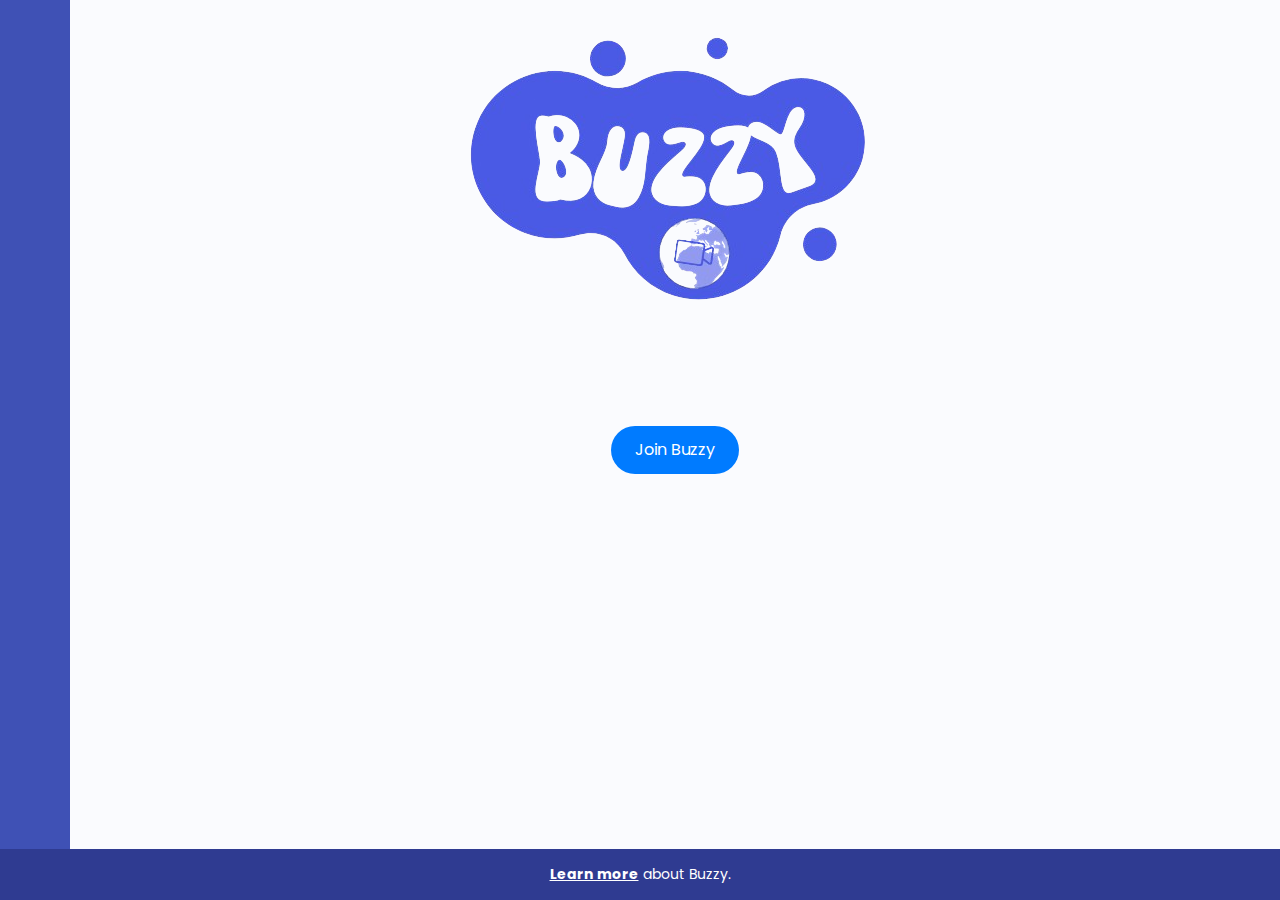
==== index.html @ 1bd23313 "Add files via upload" ====
<!DOCTYPE html>
<html lang="en">
  <head>
    <meta charset="UTF-8" />
    <meta http-equiv="X-UA-Compatible" content="IE=edge" />
    <meta name="viewport" content="width=device-width, initial-scale=1.0" />
    <title>Buzzy - Video Meetings</title>
    <link href="https://cdn.lineicons.com/4.0/lineicons.css" rel="stylesheet" />
    <link
      href="https://cdn.jsdelivr.net/npm/bootstrap@5.3.0-alpha3/dist/css/bootstrap.min.css"
      rel="stylesheet"
    />
    <link rel="stylesheet" href="style.css" />
  </head>

  <body>
    <div class="wrapper">
      <aside id="sidebar">
        <div class="d-flex">
          <button class="toggle-btn" type="button">
            <i class="lni lni-grid-alt"></i>
          </button>
          <div class="sidebar-logo">
            <a href="#">Buzzy!</a>
          </div>
        </div>
        <ul class="sidebar-nav">
          <li class="sidebar-item">
            <a href="#" class="sidebar-link">
              <i class="lni lni-user"></i>
              <span>Profile</span>
            </a>
          </li>
          <li class="sidebar-item">
            <a href="#" class="sidebar-link">
              <i class="lni lni-agenda"></i>
              <span>Task</span>
            </a>
          </li>
          <li class="sidebar-item">
            <a
              href="#auth"
              class="sidebar-link collapsed has-dropdown"
              data-bs-toggle="collapse"
              aria-expanded="false"
            >
              <i class="lni lni-protection"></i>
              <span>Auth</span>
            </a>
            <ul id="auth" class="sidebar-dropdown list-unstyled collapse">
              <li class="sidebar-item">
                <a href="#" class="sidebar-link">Login</a>
              </li>
              <li class="sidebar-item">
                <a href="#" class="sidebar-link">Register</a>
              </li>
            </ul>
          </li>
          <li class="sidebar-item">
            <a
              href="#multi"
              class="sidebar-link collapsed has-dropdown"
              data-bs-toggle="collapse"
              aria-expanded="false"
            >
              <i class="lni lni-layout"></i>
              <span>Multi Level</span>
            </a>
            <ul id="multi" class="sidebar-dropdown list-unstyled collapse">
              <li class="sidebar-item">
                <a
                  href="#multi-two"
                  class="sidebar-link collapsed"
                  data-bs-toggle="collapse"
                  aria-expanded="false"
                >
                  Two Links
                </a>
                <ul
                  id="multi-two"
                  class="sidebar-dropdown list-unstyled collapse"
                >
                  <li class="sidebar-item">
                    <a href="#" class="sidebar-link">Link 1</a>
                  </li>
                  <li class="sidebar-item">
                    <a href="#" class="sidebar-link">Link 2</a>
                  </li>
                </ul>
              </li>
            </ul>
          </li>
          <li class="sidebar-item">
            <a href="#" class="sidebar-link">
              <i class="lni lni-popup"></i>
              <span>Notification</span>
            </a>
          </li>
          <li class="sidebar-item">
            <a href="#" class="sidebar-link">
              <i class="lni lni-cog"></i>
              <span>Setting</span>
            </a>
          </li>
        </ul>
        <div class="sidebar-footer">
          <a href="#" class="sidebar-link">
            <i class="lni lni-exit"></i>
            <span>Logout</span>
          </a>
        </div>
      </aside>

      <div class="main p-3">
        <div class="text-center">
          <img src="image_1.png" alt="Buzzy Logo" />
        </div>
      
        <!-- Join Meeting Button -->
        <div class="join-meeting">
          <button class="btn">Join Buzzy</button>
        </div>
      </div>
      

    <!-- Footer -->
    <div class="footer"><a href="#">Learn more</a> about Buzzy.</div>

    <script src="https://cdn.jsdelivr.net/npm/bootstrap@5.3.0-alpha3/dist/js/bootstrap.bundle.min.js"></script>
    <script src="script.js"></script>
  </body>
</html>
---- style.css ----
@import url("https://fonts.googleapis.com/css2?family=Poppins:wght@400;600&display=swap");

* {
  box-sizing: border-box;
  margin: 0;
  padding: 0;
}

body {
  font-family: "Poppins", sans-serif;
  background-color: #fafbfe;
}

/* Wrapper to keep sidebar and main content structured */
.wrapper {
  display: flex;
  min-height: 100vh;
}

/* Main Content */
.main {
  flex-grow: 1;
  padding: 20px;
  transition: all 0.35s ease-in-out;
  text-align: center;
}

/* Sidebar */
#sidebar {
  width: 70px;
  min-width: 70px;
  background-color: #3f51b5; /* Sidebar Background */
  display: flex;
  flex-direction: column;
  transition: all 0.3s ease-in-out;
  color: #ffffff;
}

/* Expand Sidebar */
#sidebar.expand {
  width: 260px;
  min-width: 260px;
}

/* Sidebar Toggle Button */
.toggle-btn {
  background-color: transparent;
  border: none;
  padding: 1rem;
  cursor: pointer;
}

.toggle-btn i {
  font-size: 1.5rem;
  color: #fff;
}

/* Sidebar Logo */
.sidebar-logo {
  padding: 1rem;
  text-align: center;
}

.sidebar-logo a {
  color: #fff;
  font-size: 1.2rem;
  font-weight: 600;
}

/* Hide text when sidebar is collapsed */
#sidebar:not(.expand) .sidebar-logo,
#sidebar:not(.expand) a.sidebar-link span {
  display: none;
}

/* Sidebar Navigation */
.sidebar-nav {
  flex-grow: 1;
  padding: 1rem 0;
}

.sidebar-item {
  position: relative;
}

.sidebar-link {
  display: flex;
  align-items: center;
  padding: 0.75rem 1.5rem;
  color: #ffffff;
  font-size: 0.95rem;
  text-decoration: none;
  white-space: nowrap;
  border-left: 3px solid transparent;
  transition: background 0.3s;
}

.sidebar-link i {
  font-size: 1.2rem;
  margin-right: 1rem;
}

.sidebar-link:hover {
  background-color: rgba(255, 255, 255, 0.1);
  border-left: 3px solid #ffcc00;
  color: #ffcc00;
}

/* Sidebar Dropdown */
.sidebar-dropdown {
  display: none;
  background: rgba(255, 255, 255, 0.1);
  margin-left: 15px;
  padding-left: 10px;
  border-left: 2px solid rgba(255, 255, 255, 0.2);
}

.sidebar-item .has-dropdown {
  cursor: pointer;
}

.sidebar-item .has-dropdown + .sidebar-dropdown {
  display: none;
}

.sidebar-item .has-dropdown[aria-expanded="true"] + .sidebar-dropdown {
  display: block;
}

/* Sidebar Footer */
.sidebar-footer {
  padding: 1rem;
  text-align: center;
}

.sidebar-footer a {
  color: #ffffff;
  font-size: 1rem;
  text-decoration: none;
}

.sidebar-footer a:hover {
  color: #ffcc00;
}

/* Footer */
.footer {
  background: #2f3b91; /* Darker Blue */
  color: #ffffff;
  font-size: 14px;
  text-align: center;
  padding: 15px;
  position: fixed;
  width: 100%;
  bottom: 0;
}

.footer a {
  color: #ffffff;
  font-weight: bold;
}

.footer a:hover {
  text-decoration: underline;
}

/* Join Meeting Button */
/* Center the Join Meeting Button */
.join-meeting {
  text-align: center;
  margin-top: 20px; /* Adjust as needed */
}

/* Style for the Join Meeting Button */
.join-meeting .btn {
  font-size: 1rem;
  padding: 12px 24px;
  border-radius: 25px;
  background: #007bff; /* Brighter Blue */
  color: white;
  border: none;
  transition: all 0.3s ease;
}

.join-meeting .btn:hover {
  background: #0056b3;
  transform: scale(1.05);
}
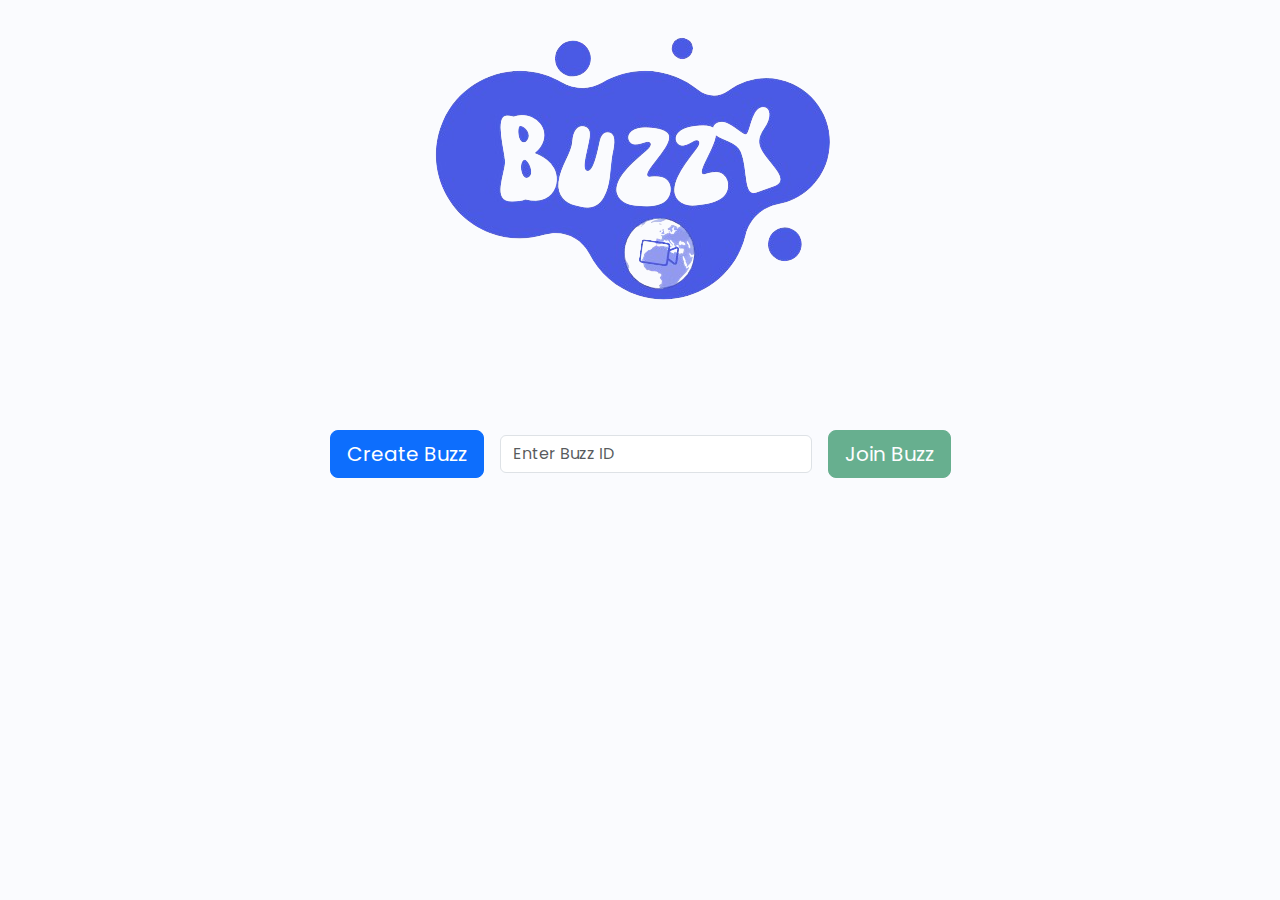
==== commit 4fec4c51: "Update index.html" ====
--- a/index.html
+++ b/index.html
@@ -15,7 +15,7 @@
 
   <body>
     <div class="wrapper">
-      <aside id="sidebar">
+      <!-- <aside id="sidebar">
         <div class="d-flex">
           <button class="toggle-btn" type="button">
             <i class="lni lni-grid-alt"></i>
@@ -26,9 +26,9 @@
         </div>
         <ul class="sidebar-nav">
           <li class="sidebar-item">
-            <a href="#" class="sidebar-link">
+            <a href="acc_create.html" class="sidebar-link">
               <i class="lni lni-user"></i>
-              <span>Profile</span>
+              <span>Create Account</span>
             </a>
           </li>
           <li class="sidebar-item">
@@ -109,22 +109,41 @@
             <span>Logout</span>
           </a>
         </div>
-      </aside>
+      </aside> -->
 
       <div class="main p-3">
         <div class="text-center">
           <img src="image_1.png" alt="Buzzy Logo" />
         </div>
-      
-        <!-- Join Meeting Button -->
-        <div class="join-meeting">
-          <button class="btn">Join Buzzy</button>
-        </div>
-      </div>
-      
 
-    <!-- Footer -->
-    <div class="footer"><a href="#">Learn more</a> about Buzzy.</div>
+        <div
+          class="d-flex justify-content-center align-items-center mt-4 gap-3"
+        >
+          <!-- Create Meeting Button -->
+          <a href="meeting.html" class="btn btn-primary btn-lg">Create Buzz</a>
+
+          <!-- Input Box -->
+          <input type="text" id="buzzID" class="form-control w-25" placeholder="Enter Buzz ID" required oninput="toggleJoinButton()" />
+
+          <!-- Join Meeting Button (Initially Disabled) -->
+          <a href="#" id="joinBuzzBtn" class="btn btn-success btn-lg disabled">Join Buzz</a>
+
+          <script>
+            function toggleJoinButton() {
+              let input = document.getElementById("buzzID");
+              let button = document.getElementById("joinBuzzBtn");
+
+              // Enable button if input is not empty
+              if (input.value.trim() !== "") {
+                button.classList.remove("disabled");
+                button.href = "meeting.html?room=" + encodeURIComponent(input.value.trim()); // Redirect to room
+              } else {
+                button.classList.add("disabled");
+                button.removeAttribute("href");
+              }
+            }
+          </script>
+
 
     <script src="https://cdn.jsdelivr.net/npm/bootstrap@5.3.0-alpha3/dist/js/bootstrap.bundle.min.js"></script>
     <script src="script.js"></script>
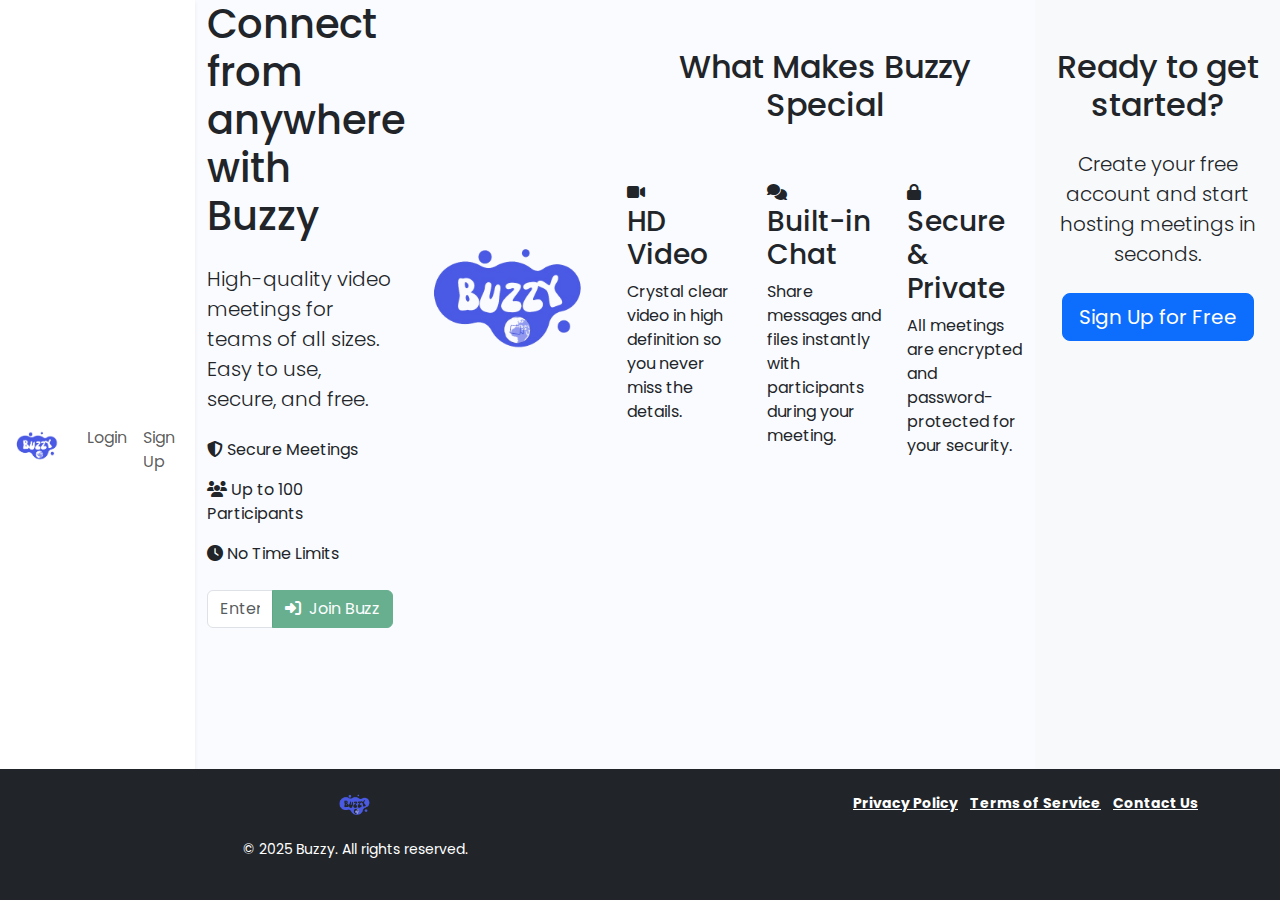
==== commit be8ce886: "Update index.html" ====
--- a/index.html
+++ b/index.html
@@ -10,142 +10,239 @@
       href="https://cdn.jsdelivr.net/npm/bootstrap@5.3.0-alpha3/dist/css/bootstrap.min.css"
       rel="stylesheet"
     />
+    <link rel="stylesheet" href="https://cdnjs.cloudflare.com/ajax/libs/font-awesome/6.4.0/css/all.min.css" />
     <link rel="stylesheet" href="style.css" />
   </head>
 
   <body>
     <div class="wrapper">
-      <!-- <aside id="sidebar">
-        <div class="d-flex">
-          <button class="toggle-btn" type="button">
-            <i class="lni lni-grid-alt"></i>
+      <!-- Navigation Bar -->
+      <nav class="navbar navbar-expand-lg navbar-light bg-white shadow-sm">
+        <div class="container">
+          <a class="navbar-brand" href="#">
+            <img src="image_1.png" alt="Buzzy Logo" height="40" />
+          </a>
+          
+          <!-- This button is needed for responsive design -->
+          <button class="navbar-toggler" type="button" data-bs-toggle="collapse" data-bs-target="#navbarNav" 
+                  aria-controls="navbarNav" aria-expanded="false" aria-label="Toggle navigation">
+            <span class="navbar-toggler-icon"></span>
           </button>
-          <div class="sidebar-logo">
-            <a href="#">Buzzy!</a>
-          </div>
-        </div>
-        <ul class="sidebar-nav">
-          <li class="sidebar-item">
-            <a href="acc_create.html" class="sidebar-link">
-              <i class="lni lni-user"></i>
-              <span>Create Account</span>
-            </a>
-          </li>
-          <li class="sidebar-item">
-            <a href="#" class="sidebar-link">
-              <i class="lni lni-agenda"></i>
-              <span>Task</span>
-            </a>
-          </li>
-          <li class="sidebar-item">
-            <a
-              href="#auth"
-              class="sidebar-link collapsed has-dropdown"
-              data-bs-toggle="collapse"
-              aria-expanded="false"
-            >
-              <i class="lni lni-protection"></i>
-              <span>Auth</span>
-            </a>
-            <ul id="auth" class="sidebar-dropdown list-unstyled collapse">
-              <li class="sidebar-item">
-                <a href="#" class="sidebar-link">Login</a>
+          
+          <!-- Login/Signup buttons (Shows when logged out) -->
+          <div class="collapse navbar-collapse" id="navbarNav">
+            <ul class="navbar-nav ms-auto" id="authLinks">
+              <li class="nav-item">
+                <a class="nav-link" href="login.html">Login</a>
               </li>
-              <li class="sidebar-item">
-                <a href="#" class="sidebar-link">Register</a>
+              <li class="nav-item">
+                <a class="nav-link" href="signup.html">Sign Up</a>
               </li>
             </ul>
-          </li>
-          <li class="sidebar-item">
-            <a
-              href="#multi"
-              class="sidebar-link collapsed has-dropdown"
-              data-bs-toggle="collapse"
-              aria-expanded="false"
-            >
-              <i class="lni lni-layout"></i>
-              <span>Multi Level</span>
-            </a>
-            <ul id="multi" class="sidebar-dropdown list-unstyled collapse">
-              <li class="sidebar-item">
-                <a
-                  href="#multi-two"
-                  class="sidebar-link collapsed"
-                  data-bs-toggle="collapse"
-                  aria-expanded="false"
-                >
-                  Two Links
-                </a>
-                <ul
-                  id="multi-two"
-                  class="sidebar-dropdown list-unstyled collapse"
-                >
-                  <li class="sidebar-item">
-                    <a href="#" class="sidebar-link">Link 1</a>
-                  </li>
-                  <li class="sidebar-item">
-                    <a href="#" class="sidebar-link">Link 2</a>
-                  </li>
-                </ul>
-              </li>
+          </div>
+          
+          <!-- User Profile (Shows when logged in) -->
+          <div class="user-profile ms-auto" id="userProfileSection" style="display: none;">
+            <button class="btn dropdown-toggle" type="button" id="userDropdown" data-bs-toggle="dropdown" aria-expanded="false">
+              <span id="navUsername">User</span>
+              <i class="fas fa-user-circle ms-2"></i>
+            </button>
+            <ul class="dropdown-menu dropdown-menu-end" aria-labelledby="userDropdown">
+              <li><a class="dropdown-item" href="#">My Profile</a></li>
+              <li><a class="dropdown-item" href="#">Settings</a></li>
+              <li><hr class="dropdown-divider"></li>
+              <li><a class="dropdown-item" href="#" id="logoutBtn">Logout</a></li>
             </ul>
-          </li>
-          <li class="sidebar-item">
-            <a href="#" class="sidebar-link">
-              <i class="lni lni-popup"></i>
-              <span>Notification</span>
-            </a>
-          </li>
-          <li class="sidebar-item">
-            <a href="#" class="sidebar-link">
-              <i class="lni lni-cog"></i>
-              <span>Setting</span>
-            </a>
-          </li>
-        </ul>
-        <div class="sidebar-footer">
-          <a href="#" class="sidebar-link">
-            <i class="lni lni-exit"></i>
-            <span>Logout</span>
-          </a>
-        </div>
-      </aside> -->
+          </div>
+        </div>
+      </nav>
 
-      <div class="main p-3">
-        <div class="text-center">
-          <img src="image_1.png" alt="Buzzy Logo" />
-        </div>
-
-        <div
-          class="d-flex justify-content-center align-items-center mt-4 gap-3"
-        >
-          <!-- Create Meeting Button -->
-          <a href="meeting.html" class="btn btn-primary btn-lg">Create Buzz</a>
-
-          <!-- Input Box -->
-          <input type="text" id="buzzID" class="form-control w-25" placeholder="Enter Buzz ID" required oninput="toggleJoinButton()" />
-
-          <!-- Join Meeting Button (Initially Disabled) -->
-          <a href="#" id="joinBuzzBtn" class="btn btn-success btn-lg disabled">Join Buzz</a>
-
-          <script>
-            function toggleJoinButton() {
-              let input = document.getElementById("buzzID");
-              let button = document.getElementById("joinBuzzBtn");
-
-              // Enable button if input is not empty
-              if (input.value.trim() !== "") {
-                button.classList.remove("disabled");
-                button.href = "meeting.html?room=" + encodeURIComponent(input.value.trim()); // Redirect to room
-              } else {
-                button.classList.add("disabled");
-                button.removeAttribute("href");
-              }
-            }
-          </script>
-
+      <!-- Hero Section -->
+      <div class="hero-section">
+        <div class="container">
+          <div class="row align-items-center">
+            <div class="col-lg-6">
+              <h1 class="mb-4">Connect from anywhere with Buzzy</h1>
+              <p class="lead mb-4">High-quality video meetings for teams of all sizes. Easy to use, secure, and free.</p>
+              
+              <div class="d-flex flex-wrap gap-3 mb-4">
+                <div class="feature">
+                  <i class="fas fa-shield-alt"></i>
+                  <span>Secure Meetings</span>
+                </div>
+                <div class="feature">
+                  <i class="fas fa-users"></i>
+                  <span>Up to 100 Participants</span>
+                </div>
+                <div class="feature">
+                  <i class="fas fa-clock"></i>
+                  <span>No Time Limits</span>
+                </div>
+              </div>
+              
+              <div class="meeting-controls">
+                <!-- For logged in users -->
+                <div id="loggedInControls" style="display: none;">
+                  <a href="#" id="createMeetingBtn" class="btn btn-primary btn-lg me-2">
+                    <i class="fas fa-plus-circle me-2"></i>Create Buzz
+                  </a>
+                </div>
+                
+                <!-- Join meeting section - visible to all -->
+                <div class="join-meeting-section mt-3">
+                  <div class="input-group">
+                    <input type="text" id="buzzID" class="form-control" placeholder="Enter Buzz ID" required>
+                    <a href="#" id="joinBuzzBtn" class="btn btn-success disabled">
+                      <i class="fas fa-sign-in-alt me-2"></i>Join Buzz
+                    </a>
+                  </div>
+                </div>
+              </div>
+            </div>
+            
+            <div class="col-lg-6 d-none d-lg-block">
+              <img src="image_1.png" alt="Meeting illustration" class="img-fluid rounded">
+            </div>
+          </div>
+        </div>
+      </div>
+      
+      <!-- Features Section -->
+      <div class="features-section py-5">
+        <div class="container">
+          <div class="row text-center mb-5">
+            <div class="col-12">
+              <h2>What Makes Buzzy Special</h2>
+            </div>
+          </div>
+          
+          <div class="row">
+            <div class="col-md-4 mb-4">
+              <div class="feature-card">
+                <div class="feature-icon">
+                  <i class="fas fa-video"></i>
+                </div>
+                <h3>HD Video</h3>
+                <p>Crystal clear video in high definition so you never miss the details.</p>
+              </div>
+            </div>
+            
+            <div class="col-md-4 mb-4">
+              <div class="feature-card">
+                <div class="feature-icon">
+                  <i class="fas fa-comments"></i>
+                </div>
+                <h3>Built-in Chat</h3>
+                <p>Share messages and files instantly with participants during your meeting.</p>
+              </div>
+            </div>
+            
+            <div class="col-md-4 mb-4">
+              <div class="feature-card">
+                <div class="feature-icon">
+                  <i class="fas fa-lock"></i>
+                </div>
+                <h3>Secure & Private</h3>
+                <p>All meetings are encrypted and password-protected for your security.</p>
+              </div>
+            </div>
+          </div>
+        </div>
+      </div>
+      
+      <!-- Call to Action -->
+      <div class="cta-section py-5 bg-light">
+        <div class="container text-center">
+          <h2 class="mb-4">Ready to get started?</h2>
+          <p class="lead mb-4">Create your free account and start hosting meetings in seconds.</p>
+          <a href="signup.html" class="btn btn-primary btn-lg">Sign Up for Free</a>
+        </div>
+      </div>
+      
+      <!-- Footer -->
+      <footer class="footer py-4 bg-dark text-white">
+        <div class="container">
+          <div class="row">
+            <div class="col-md-6">
+              <img src="image_1.png" alt="Buzzy Logo" height="30" class="mb-3">
+              <p>© 2025 Buzzy. All rights reserved.</p>
+            </div>
+            <div class="col-md-6 text-md-end">
+              <ul class="list-inline mb-0">
+                <li class="list-inline-item"><a href="#" class="text-white">Privacy Policy</a></li>
+                <li class="list-inline-item"><a href="#" class="text-white">Terms of Service</a></li>
+                <li class="list-inline-item"><a href="#" class="text-white">Contact Us</a></li>
+              </ul>
+            </div>
+          </div>
+        </div>
+      </footer>
+    </div>
 
     <script src="https://cdn.jsdelivr.net/npm/bootstrap@5.3.0-alpha3/dist/js/bootstrap.bundle.min.js"></script>
+    <script>
+      document.addEventListener("DOMContentLoaded", function() {
+        // Check if user is logged in
+        const loggedIn = localStorage.getItem("buzzyLoggedIn");
+        const username = localStorage.getItem("buzzyUsername");
+        
+        // Show appropriate UI elements based on login status
+        if (loggedIn === "true" && username) {
+          // Show logged in UI
+          document.getElementById("userProfileSection").style.display = "block";
+          document.getElementById("navUsername").textContent = username;
+          document.getElementById("authLinks").parentElement.style.display = "none";
+          document.getElementById("loggedInControls").style.display = "block";
+        } else {
+          // Show logged out UI
+          document.getElementById("userProfileSection").style.display = "none";
+          document.getElementById("authLinks").parentElement.style.display = "flex";
+          document.getElementById("loggedInControls").style.display = "none";
+        }
+        
+        // Toggle Join Button functionality
+        const buzzID = document.getElementById("buzzID");
+        const joinBuzzBtn = document.getElementById("joinBuzzBtn");
+        
+        buzzID.addEventListener("input", function() {
+          if (this.value.trim() !== "") {
+            joinBuzzBtn.classList.remove("disabled");
+            joinBuzzBtn.href = loggedIn === "true" ? 
+              "meeting.html?room=" + encodeURIComponent(this.value.trim()) :
+              "guest_join.html?room=" + encodeURIComponent(this.value.trim());
+          } else {
+            joinBuzzBtn.classList.add("disabled");
+            joinBuzzBtn.removeAttribute("href");
+          }
+        });
+        
+        // Create Meeting button logic
+        document.getElementById("createMeetingBtn").addEventListener("click", function(e) {
+          e.preventDefault();
+          
+          // Generate room ID in abc-abc-abc format
+          const genRandomLetters = () => {
+            let result = '';
+            const characters = 'abcdefghijklmnopqrstuvwxyz';
+            for (let i = 0; i < 3; i++) {
+              result += characters.charAt(Math.floor(Math.random() * characters.length));
+            }
+            return result;
+          };
+          
+          const roomId = `${genRandomLetters()}-${genRandomLetters()}-${genRandomLetters()}`;
+          window.location.href = `meeting.html?room=${roomId}&isAdmin=true`;
+        });
+        
+        // Logout button
+        document.getElementById("logoutBtn").addEventListener("click", function(e) {
+          e.preventDefault();
+          localStorage.removeItem("buzzyLoggedIn");
+          localStorage.removeItem("buzzyUsername");
+          window.location.reload();
+        });
+      });
+    </script>
     <script src="script.js"></script>
   </body>
 </html>
